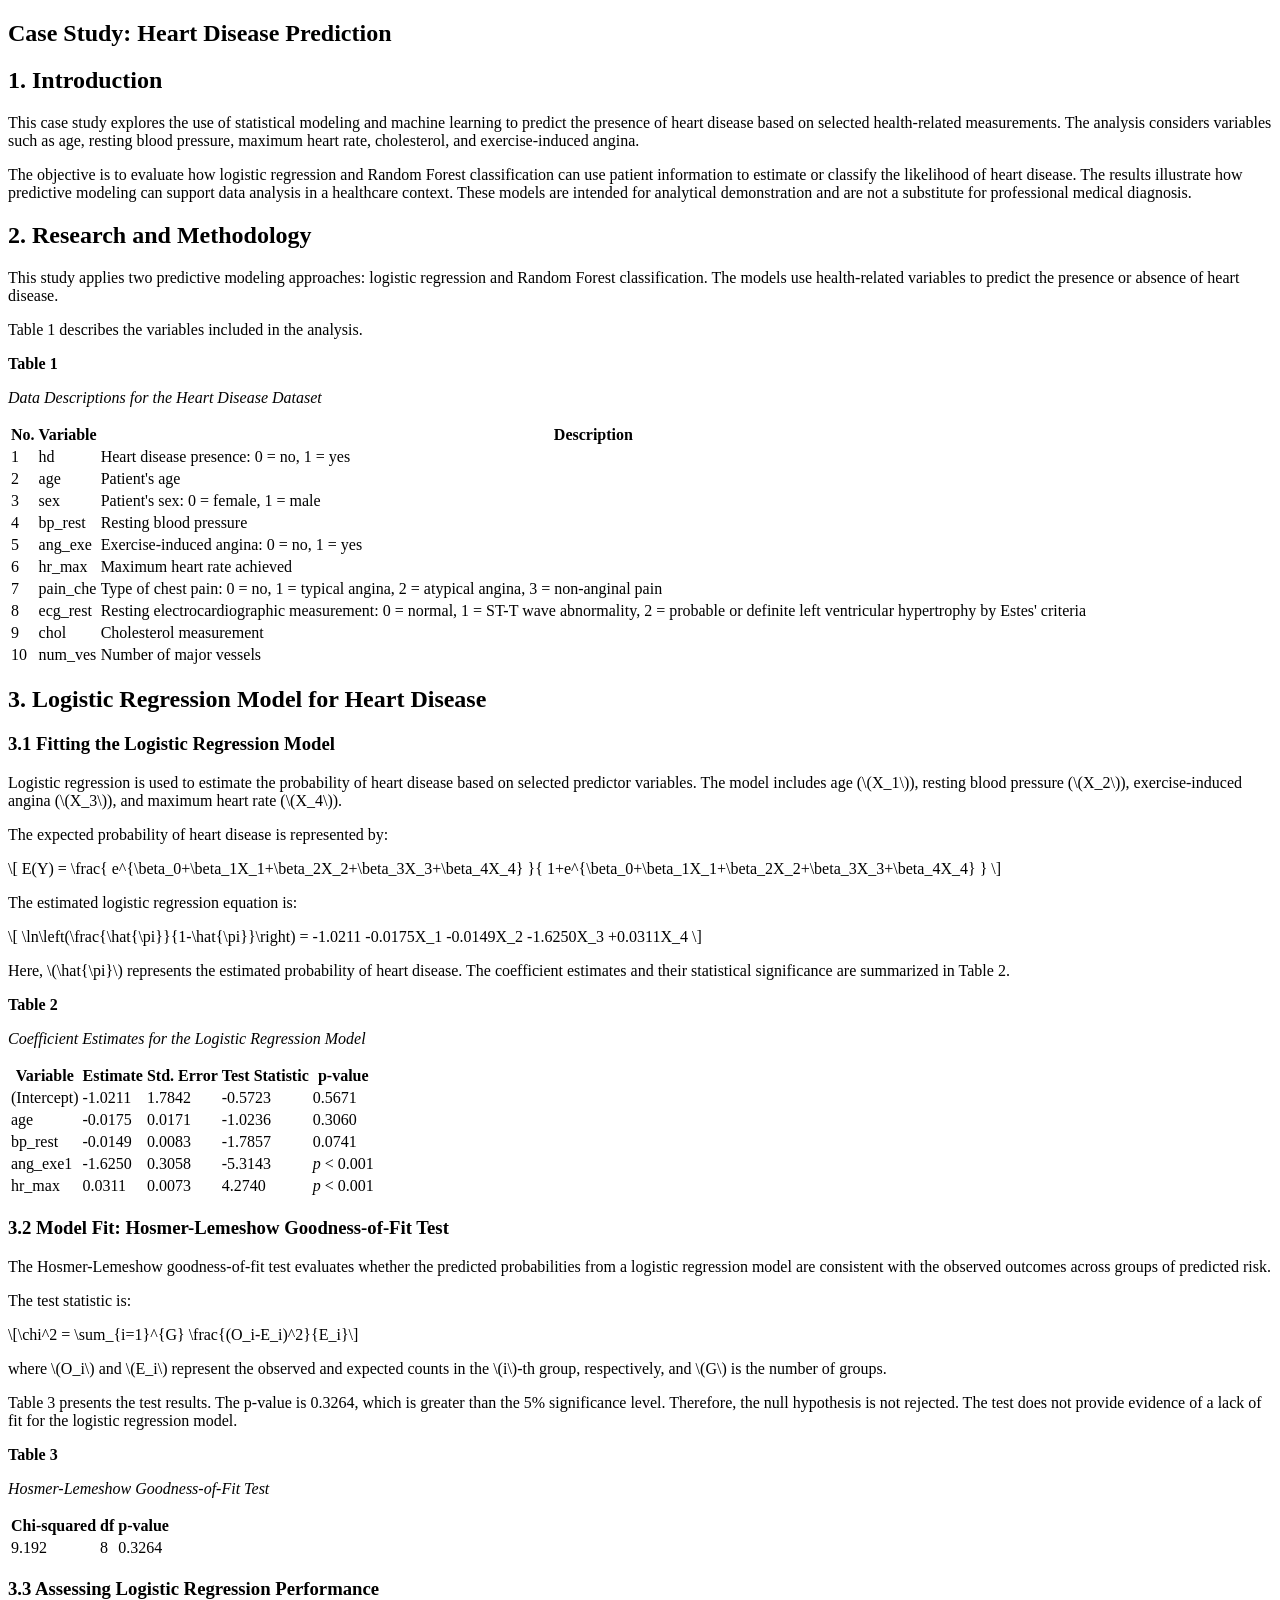
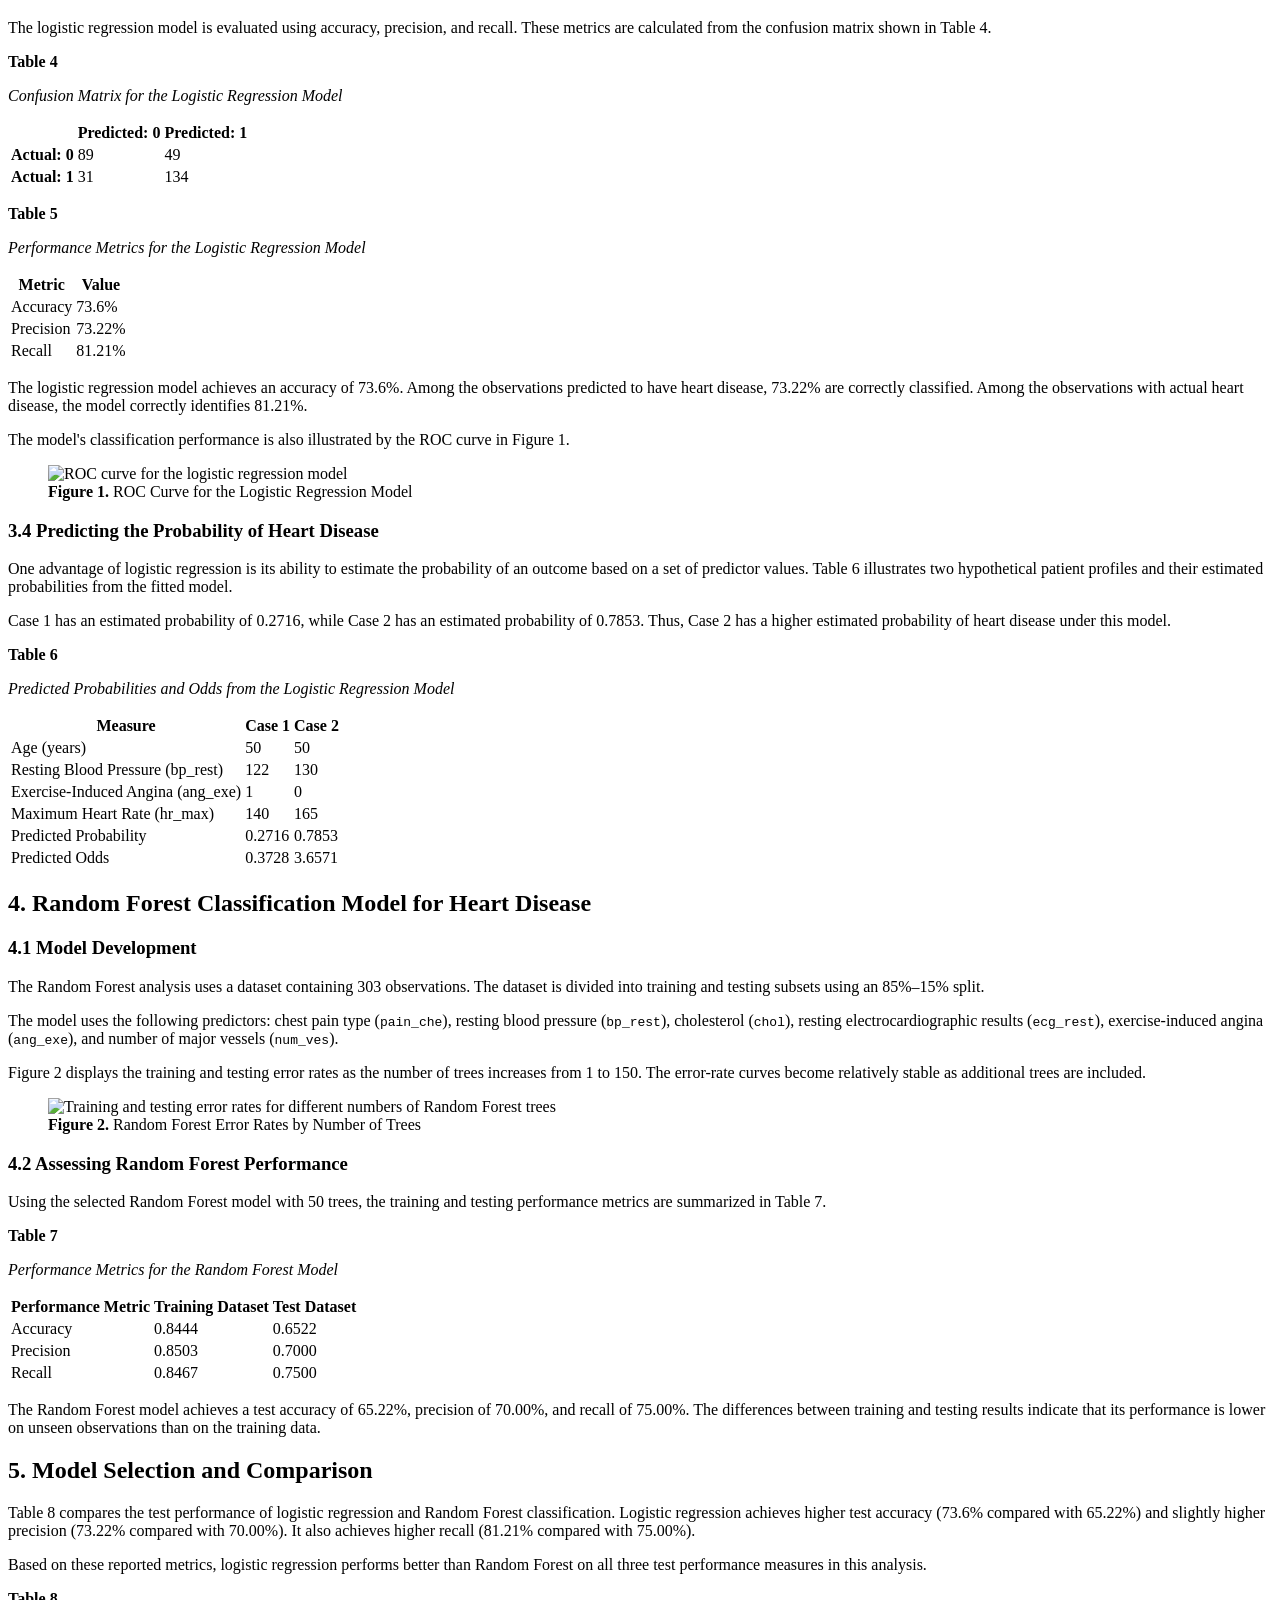
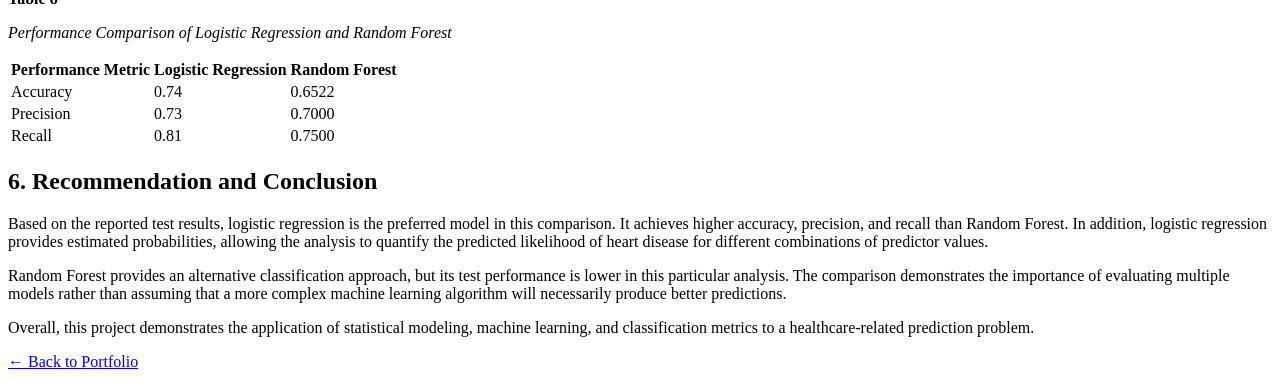
==== Project-Healthcare/index.html @ a83c0358 "changes" ====
<!DOCTYPE html>
<html lang="en">
<head>
    <meta charset="UTF-8">
    <meta name="viewport" content="width=device-width, initial-scale=1.0">
    <meta name="description" content="Heart disease prediction using logistic regression and Random Forest classification, with model evaluation and probability estimation.">
    <title>Heart Disease Prediction | Data Analytics Portfolio</title>

    <link rel="stylesheet" href="../styles.css">
    <link rel="stylesheet" href="./project.css">

    <script>
        MathJax = {
            tex: {
                inlineMath: [['\\(', '\\)']],
                displayMath: [['\\[', '\\]']]
            },
            chtml: {
                scale: 1.2
            }
        };
    </script>
    <script defer src="https://cdn.jsdelivr.net/npm/mathjax@3/es5/tex-chtml.js"></script>
</head>

<body class="main-content">
    <article>

        <h1>Case Study: Heart Disease Prediction</h1>

        <!-- Introduction -->
        <section>
            <h2>1. Introduction</h2>

            <p>
                This case study explores the use of statistical modeling and
                machine learning to predict the presence of heart disease
                based on selected health-related measurements. The analysis
                considers variables such as age, resting blood pressure,
                maximum heart rate, cholesterol, and exercise-induced angina.
            </p>

            <p>
                The objective is to evaluate how logistic regression and
                Random Forest classification can use patient information
                to estimate or classify the likelihood of heart disease.
                The results illustrate how predictive modeling can support
                data analysis in a healthcare context. These models are
                intended for analytical demonstration and are not a substitute
                for professional medical diagnosis.
            </p>
        </section>

        <!-- Research and Methodology -->
        <section>
            <h2>2. Research and Methodology</h2>

            <p>
                This study applies two predictive modeling approaches:
                logistic regression and Random Forest classification.
                The models use health-related variables to predict the
                presence or absence of heart disease.
            </p>

            <p>
                Table 1 describes the variables included in the analysis.
            </p>

            <div class="apa-table">
                <p class="table-number"><strong>Table 1</strong></p>
                <p class="table-title">
                    <em>Data Descriptions for the Heart Disease Dataset</em>
                </p>

                <table class="academic-table">
                    <thead>
                        <tr>
                            <th>No.</th>
                            <th>Variable</th>
                            <th>Description</th>
                        </tr>
                    </thead>
                    <tbody>
                        <tr>
                            <td>1</td>
                            <td>hd</td>
                            <td>Heart disease presence: 0 = no, 1 = yes</td>
                        </tr>
                        <tr>
                            <td>2</td>
                            <td>age</td>
                            <td>Patient's age</td>
                        </tr>
                        <tr>
                            <td>3</td>
                            <td>sex</td>
                            <td>Patient's sex: 0 = female, 1 = male</td>
                        </tr>
                        <tr>
                            <td>4</td>
                            <td>bp_rest</td>
                            <td>Resting blood pressure</td>
                        </tr>
                        <tr>
                            <td>5</td>
                            <td>ang_exe</td>
                            <td>Exercise-induced angina: 0 = no, 1 = yes</td>
                        </tr>
                        <tr>
                            <td>6</td>
                            <td>hr_max</td>
                            <td>Maximum heart rate achieved</td>
                        </tr>
                        <tr>
                            <td>7</td>
                            <td>pain_che</td>
                            <td>
                                Type of chest pain: 0 = no, 1 = typical angina,
                                2 = atypical angina, 3 = non-anginal pain
                            </td>
                        </tr>
                        <tr>
                            <td>8</td>
                            <td>ecg_rest</td>
                            <td>
                                Resting electrocardiographic measurement:
                                0 = normal, 1 = ST-T wave abnormality,
                                2 = probable or definite left ventricular
                                hypertrophy by Estes' criteria
                            </td>
                        </tr>
                        <tr>
                            <td>9</td>
                            <td>chol</td>
                            <td>Cholesterol measurement</td>
                        </tr>
                        <tr>
                            <td>10</td>
                            <td>num_ves</td>
                            <td>Number of major vessels</td>
                        </tr>
                    </tbody>
                </table>
            </div>
        </section>

        <!-- Logistic Regression -->
        <section>
            <h2>3. Logistic Regression Model for Heart Disease</h2>

            <h3>3.1 Fitting the Logistic Regression Model</h3>

            <p>
                Logistic regression is used to estimate the probability
                of heart disease based on selected predictor variables.
                The model includes age (\(X_1\)), resting blood pressure
                (\(X_2\)), exercise-induced angina (\(X_3\)), and
                maximum heart rate (\(X_4\)).
            </p>

            <p>
                The expected probability of heart disease is represented by:
            </p>
            <div class = "equation">
              \[
                E(Y) =
                \frac{
                    e^{\beta_0+\beta_1X_1+\beta_2X_2+\beta_3X_3+\beta_4X_4}
                }{
                    1+e^{\beta_0+\beta_1X_1+\beta_2X_2+\beta_3X_3+\beta_4X_4}
                }
                \]  
            </div>
            

            <p>
                The estimated logistic regression equation is:
            </p>
            <div class = "equation">
                \[
                \ln\left(\frac{\hat{\pi}}{1-\hat{\pi}}\right)
                =
                -1.0211
                -0.0175X_1
                -0.0149X_2
                -1.6250X_3
                +0.0311X_4
                \]
            </div>
          

            <p>
                Here, \(\hat{\pi}\) represents the estimated probability
                of heart disease. The coefficient estimates and their
                statistical significance are summarized in Table 2.
            </p>

            <p><strong>Table 2</strong></p>
            <p><em>Coefficient Estimates for the Logistic Regression Model</em></p>

            <table class="academic-table">
                <thead>
                    <tr>
                        <th>Variable</th>
                        <th>Estimate</th>
                        <th>Std. Error</th>
                        <th>Test Statistic</th>
                        <th>p-value</th>
                    </tr>
                </thead>
                <tbody>
                    <tr>
                        <td>(Intercept)</td>
                        <td>-1.0211</td>
                        <td>1.7842</td>
                        <td>-0.5723</td>
                        <td>0.5671</td>
                    </tr>
                    <tr>
                        <td>age</td>
                        <td>-0.0175</td>
                        <td>0.0171</td>
                        <td>-1.0236</td>
                        <td>0.3060</td>
                    </tr>
                    <tr>
                        <td>bp_rest</td>
                        <td>-0.0149</td>
                        <td>0.0083</td>
                        <td>-1.7857</td>
                        <td>0.0741</td>
                    </tr>
                    <tr>
                        <td>ang_exe1</td>
                        <td>-1.6250</td>
                        <td>0.3058</td>
                        <td>-5.3143</td>
                        <td><em>p</em> &lt; 0.001</td>
                    </tr>
                    <tr>
                        <td>hr_max</td>
                        <td>0.0311</td>
                        <td>0.0073</td>
                        <td>4.2740</td>
                        <td><em>p</em> &lt; 0.001</td>
                    </tr>
                </tbody>
            </table>

            <h3>3.2 Model Fit: Hosmer-Lemeshow Goodness-of-Fit Test</h3>

            <p>
                The Hosmer-Lemeshow goodness-of-fit test evaluates whether
                the predicted probabilities from a logistic regression
                model are consistent with the observed outcomes across
                groups of predicted risk.
            </p>

            <p>The test statistic is:</p>

            <div class = "equation"> 
                \[\chi^2 =
                \sum_{i=1}^{G}
                \frac{(O_i-E_i)^2}{E_i}\]
            </div>

            <p>
                where \(O_i\) and \(E_i\) represent the observed and
                expected counts in the \(i\)-th group, respectively,
                and \(G\) is the number of groups.
            </p>

            <p>
                Table 3 presents the test results. The p-value is 0.3264,
                which is greater than the 5% significance level.
                Therefore, the null hypothesis is not rejected.
                The test does not provide evidence of a lack of fit
                for the logistic regression model.
            </p>

            <p><strong>Table 3</strong></p>
            <p><em>Hosmer-Lemeshow Goodness-of-Fit Test</em></p>

            <table class="academic-table">
                <thead>
                    <tr>
                        <th>Chi-squared</th>
                        <th>df</th>
                        <th>p-value</th>
                    </tr>
                </thead>
                <tbody>
                    <tr>
                        <td>9.192</td>
                        <td>8</td>
                        <td>0.3264</td>
                    </tr>
                </tbody>
            </table>

            <h3>3.3 Assessing Logistic Regression Performance</h3>

            <p>
                The logistic regression model is evaluated using accuracy,
                precision, and recall. These metrics are calculated from
                the confusion matrix shown in Table 4.
            </p>

            <p><strong>Table 4</strong></p>
            <p><em>Confusion Matrix for the Logistic Regression Model</em></p>

            <table class="academic-table">
                <thead>
                    <tr>
                        <th></th>
                        <th>Predicted: 0</th>
                        <th>Predicted: 1</th>
                    </tr>
                </thead>
                <tbody>
                    <tr>
                        <th>Actual: 0</th>
                        <td>89</td>
                        <td>49</td>
                    </tr>
                    <tr>
                        <th>Actual: 1</th>
                        <td>31</td>
                        <td>134</td>
                    </tr>
                </tbody>
            </table>

            <p><strong>Table 5</strong></p>
            <p><em>Performance Metrics for the Logistic Regression Model</em></p>

            <table class="academic-table">
                <thead>
                    <tr>
                        <th>Metric</th>
                        <th>Value</th>
                    </tr>
                </thead>
                <tbody>
                    <tr>
                        <td>Accuracy</td>
                        <td>73.6%</td>
                    </tr>
                    <tr>
                        <td>Precision</td>
                        <td>73.22%</td>
                    </tr>
                    <tr>
                        <td>Recall</td>
                        <td>81.21%</td>
                    </tr>
                </tbody>
            </table>

            <p>
                The logistic regression model achieves an accuracy of
                73.6%. Among the observations predicted to have heart
                disease, 73.22% are correctly classified. Among the
                observations with actual heart disease, the model
                correctly identifies 81.21%.
            </p>

            <p>
                The model's classification performance is also illustrated
                by the ROC curve in Figure 1.
            </p>

            <figure>
                <img
                    src="./images/ROC.png"
                    class="roc-image"
                    alt="ROC curve for the logistic regression model"
                    loading="lazy"
                >
                <figcaption>
                    <strong>Figure 1.</strong> ROC Curve for the Logistic Regression Model
                </figcaption>
            </figure>

            <h3>3.4 Predicting the Probability of Heart Disease</h3>

            <p>
                One advantage of logistic regression is its ability to
                estimate the probability of an outcome based on a set
                of predictor values. Table 6 illustrates two hypothetical
                patient profiles and their estimated probabilities
                from the fitted model.
            </p>

            <p>
                Case 1 has an estimated probability of 0.2716, while
                Case 2 has an estimated probability of 0.7853.
                Thus, Case 2 has a higher estimated probability of
                heart disease under this model.
            </p>

            <p><strong>Table 6</strong></p>
            <p><em>Predicted Probabilities and Odds from the Logistic Regression Model</em></p>

            <table class="academic-table">
                <thead>
                    <tr>
                        <th>Measure</th>
                        <th>Case 1</th>
                        <th>Case 2</th>
                    </tr>
                </thead>
                <tbody>
                    <tr>
                        <td>Age (years)</td>
                        <td>50</td>
                        <td>50</td>
                    </tr>
                    <tr>
                        <td>Resting Blood Pressure (bp_rest)</td>
                        <td>122</td>
                        <td>130</td>
                    </tr>
                    <tr>
                        <td>Exercise-Induced Angina (ang_exe)</td>
                        <td>1</td>
                        <td>0</td>
                    </tr>
                    <tr>
                        <td>Maximum Heart Rate (hr_max)</td>
                        <td>140</td>
                        <td>165</td>
                    </tr>
                    <tr>
                        <td>Predicted Probability</td>
                        <td>0.2716</td>
                        <td>0.7853</td>
                    </tr>
                    <tr>
                        <td>Predicted Odds</td>
                        <td>0.3728</td>
                        <td>3.6571</td>
                    </tr>
                </tbody>
            </table>
        </section>

        <!-- Random Forest -->
        <section>
            <h2>4. Random Forest Classification Model for Heart Disease</h2>

            <h3>4.1 Model Development</h3>

            <p>
                The Random Forest analysis uses a dataset containing
                303 observations. The dataset is divided into training
                and testing subsets using an 85%–15% split.
            </p>

            <p>
                The model uses the following predictors:
                chest pain type (<code>pain_che</code>), resting blood
                pressure (<code>bp_rest</code>), cholesterol
                (<code>chol</code>), resting electrocardiographic results
                (<code>ecg_rest</code>), exercise-induced angina
                (<code>ang_exe</code>), and number of major vessels
                (<code>num_ves</code>).
            </p>

            <p>
                Figure 2 displays the training and testing error rates
                as the number of trees increases from 1 to 150.
                The error-rate curves become relatively stable as
                additional trees are included.
            </p>

            <figure>
                <img
                    src="./images/error_rate.png"
                    class="roc-image"
                    alt="Training and testing error rates for different numbers of Random Forest trees"
                    loading="lazy"
                >
                <figcaption>
                    <strong>Figure 2.</strong> Random Forest Error Rates
                    by Number of Trees
                </figcaption>
            </figure>

            <h3>4.2 Assessing Random Forest Performance</h3>

            <p>
                Using the selected Random Forest model with 50 trees,
                the training and testing performance metrics are
                summarized in Table 7.
            </p>

            <p><strong>Table 7</strong></p>
            <p><em>Performance Metrics for the Random Forest Model</em></p>

            <table class="academic-table">
                <thead>
                    <tr>
                        <th>Performance Metric</th>
                        <th>Training Dataset</th>
                        <th>Test Dataset</th>
                    </tr>
                </thead>
                <tbody>
                    <tr>
                        <td>Accuracy</td>
                        <td>0.8444</td>
                        <td>0.6522</td>
                    </tr>
                    <tr>
                        <td>Precision</td>
                        <td>0.8503</td>
                        <td>0.7000</td>
                    </tr>
                    <tr>
                        <td>Recall</td>
                        <td>0.8467</td>
                        <td>0.7500</td>
                    </tr>
                </tbody>
            </table>

            <p>
                The Random Forest model achieves a test accuracy of
                65.22%, precision of 70.00%, and recall of 75.00%.
                The differences between training and testing results
                indicate that its performance is lower on unseen
                observations than on the training data.
            </p>
        </section>

        <!-- Model Selection -->
        <section>
            <h2>5. Model Selection and Comparison</h2>

            <p>
                Table 8 compares the test performance of logistic
                regression and Random Forest classification.
                Logistic regression achieves higher test accuracy
                (73.6% compared with 65.22%) and slightly higher
                precision (73.22% compared with 70.00%).
                It also achieves higher recall (81.21% compared
                with 75.00%).
            </p>

            <p>
                Based on these reported metrics, logistic regression
                performs better than Random Forest on all three
                test performance measures in this analysis.
            </p>

            <p><strong>Table 8</strong></p>
            <p><em>Performance Comparison of Logistic Regression and Random Forest</em></p>

            <table class="academic-table">
                <thead>
                    <tr>
                        <th>Performance Metric</th>
                        <th>Logistic Regression</th>
                        <th>Random Forest</th>
                    </tr>
                </thead>
                <tbody>
                    <tr>
                        <td>Accuracy</td>
                        <td>0.74</td>
                        <td>0.6522</td>
                    </tr>
                    <tr>
                        <td>Precision</td>
                        <td>0.73</td>
                        <td>0.7000</td>
                    </tr>
                    <tr>
                        <td>Recall</td>
                        <td>0.81</td>
                        <td>0.7500</td>
                    </tr>
                </tbody>
            </table>
        </section>

        <!-- Recommendation -->
        <section>
            <h2>6. Recommendation and Conclusion</h2>

            <p>
                Based on the reported test results, logistic regression
                is the preferred model in this comparison. It achieves
                higher accuracy, precision, and recall than Random
                Forest. In addition, logistic regression provides
                estimated probabilities, allowing the analysis to
                quantify the predicted likelihood of heart disease
                for different combinations of predictor values.
            </p>

            <p>
                Random Forest provides an alternative classification
                approach, but its test performance is lower in this
                particular analysis. The comparison demonstrates the
                importance of evaluating multiple models rather than
                assuming that a more complex machine learning algorithm
                will necessarily produce better predictions.
            </p>

            <p>
                Overall, this project demonstrates the application
                of statistical modeling, machine learning, and
                classification metrics to a healthcare-related
                prediction problem.
            </p>
        </section>

        <p>
            <a href="../index.html">← Back to Portfolio</a>
        </p>

    </article>

    <script src="main.js"></script>
</body>
</html>
---- Project-Healthcare/project.css ----
:root {
   
        mjx-container {
        font-size: 200%;
        }


    .roc-image {
        width: 500px;
        height: auto;
        max-width: 100%
    }

}
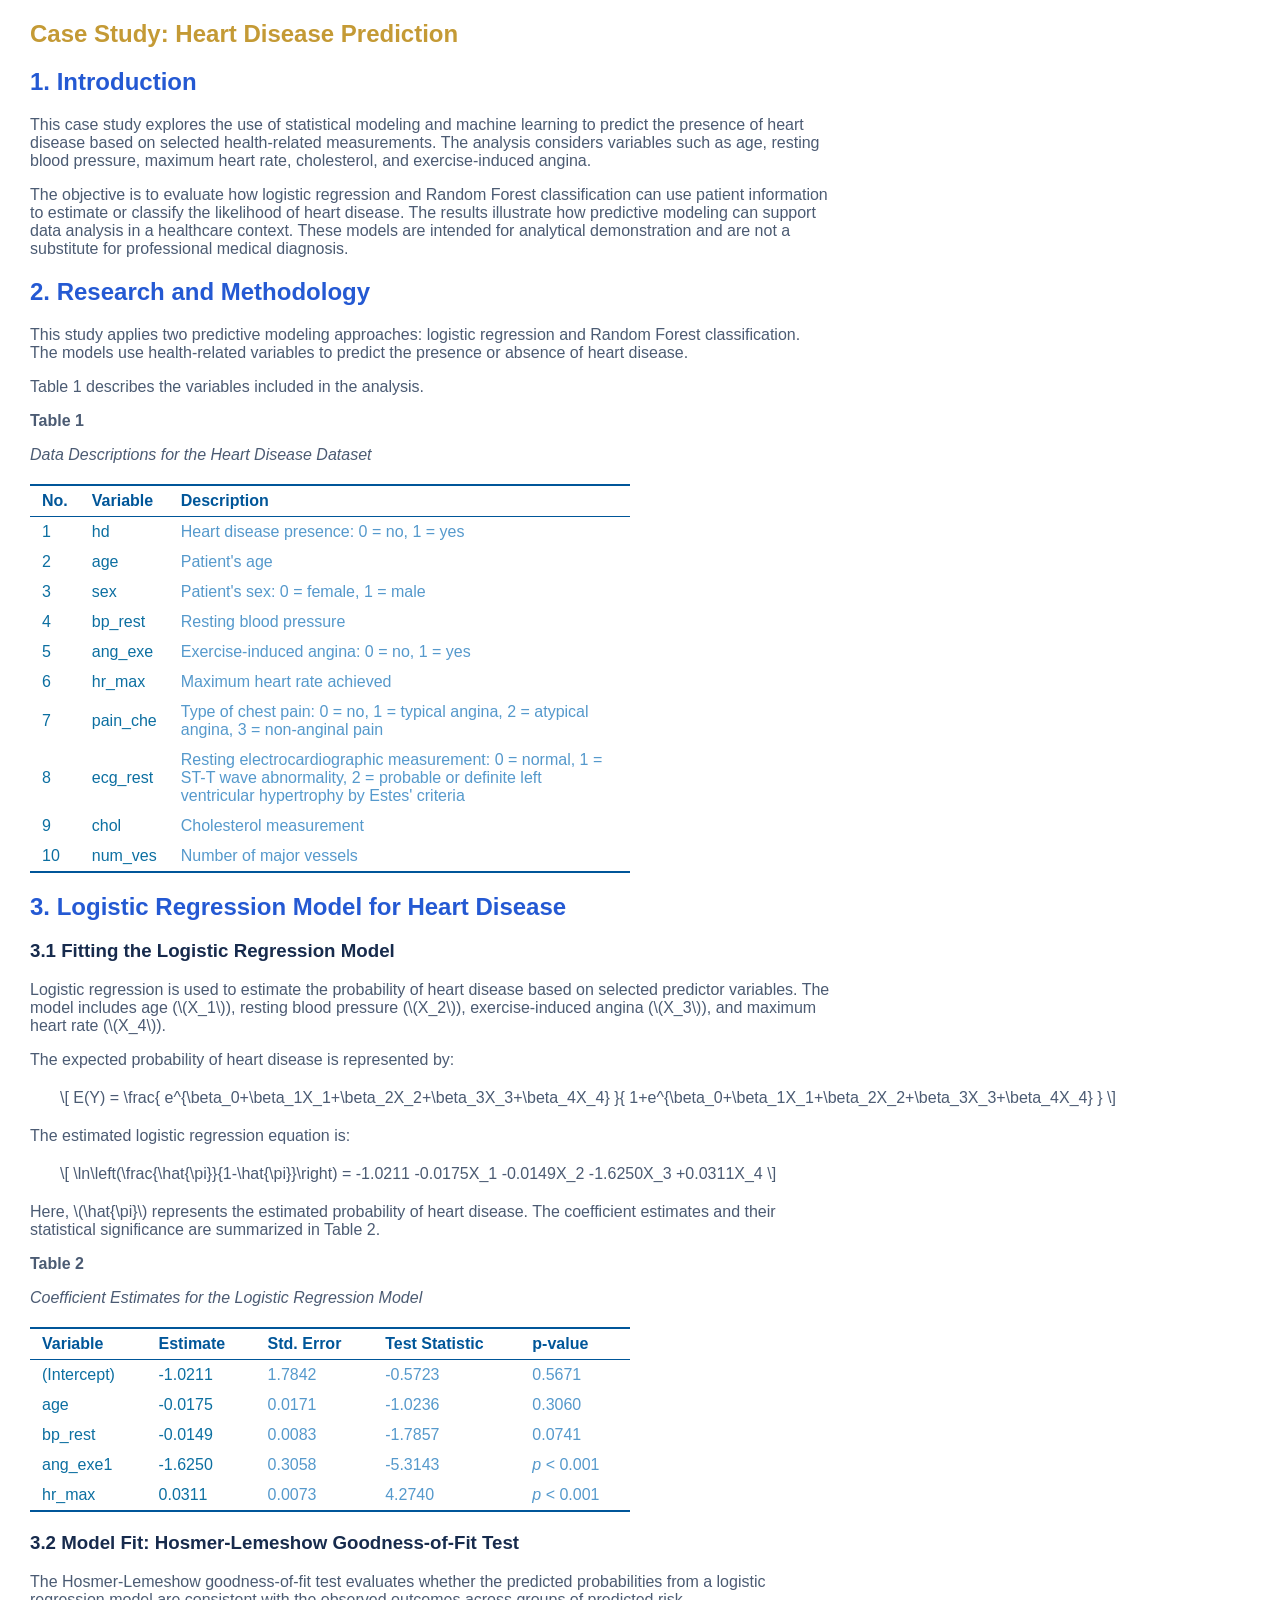
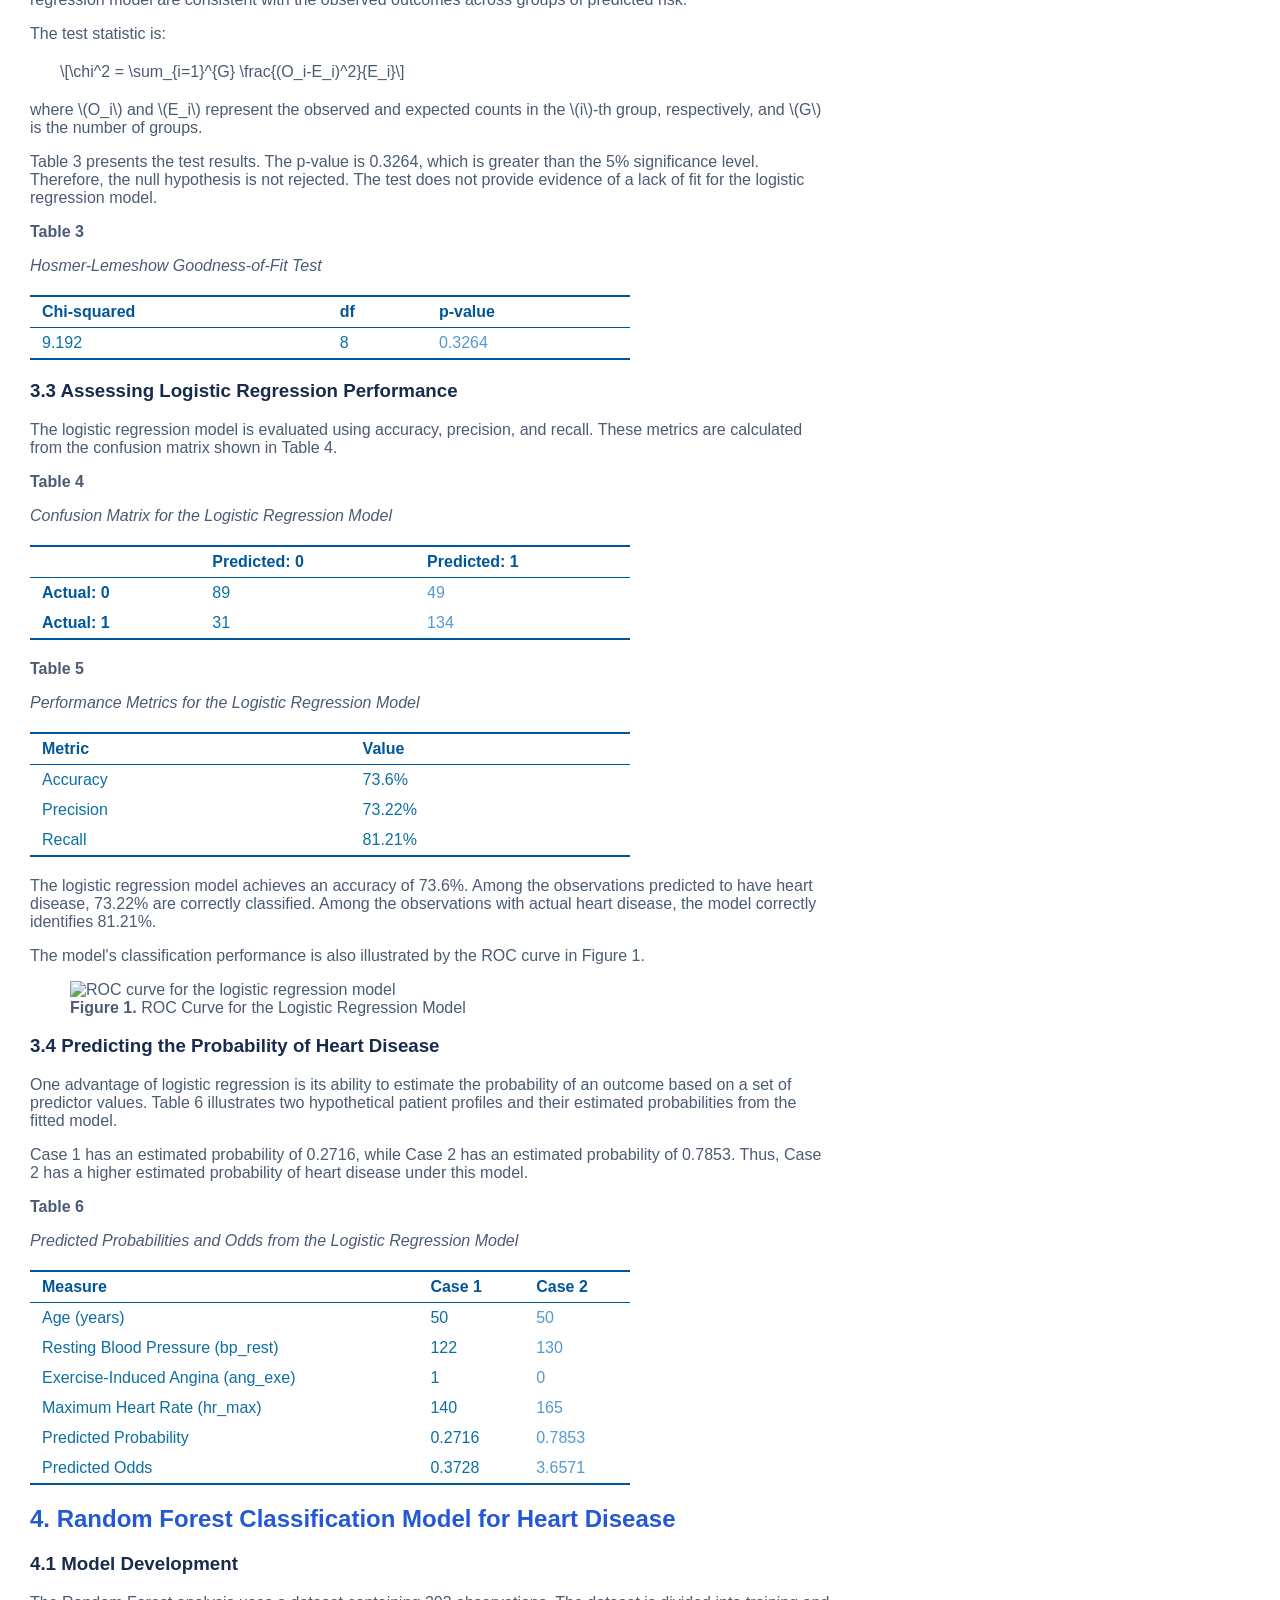
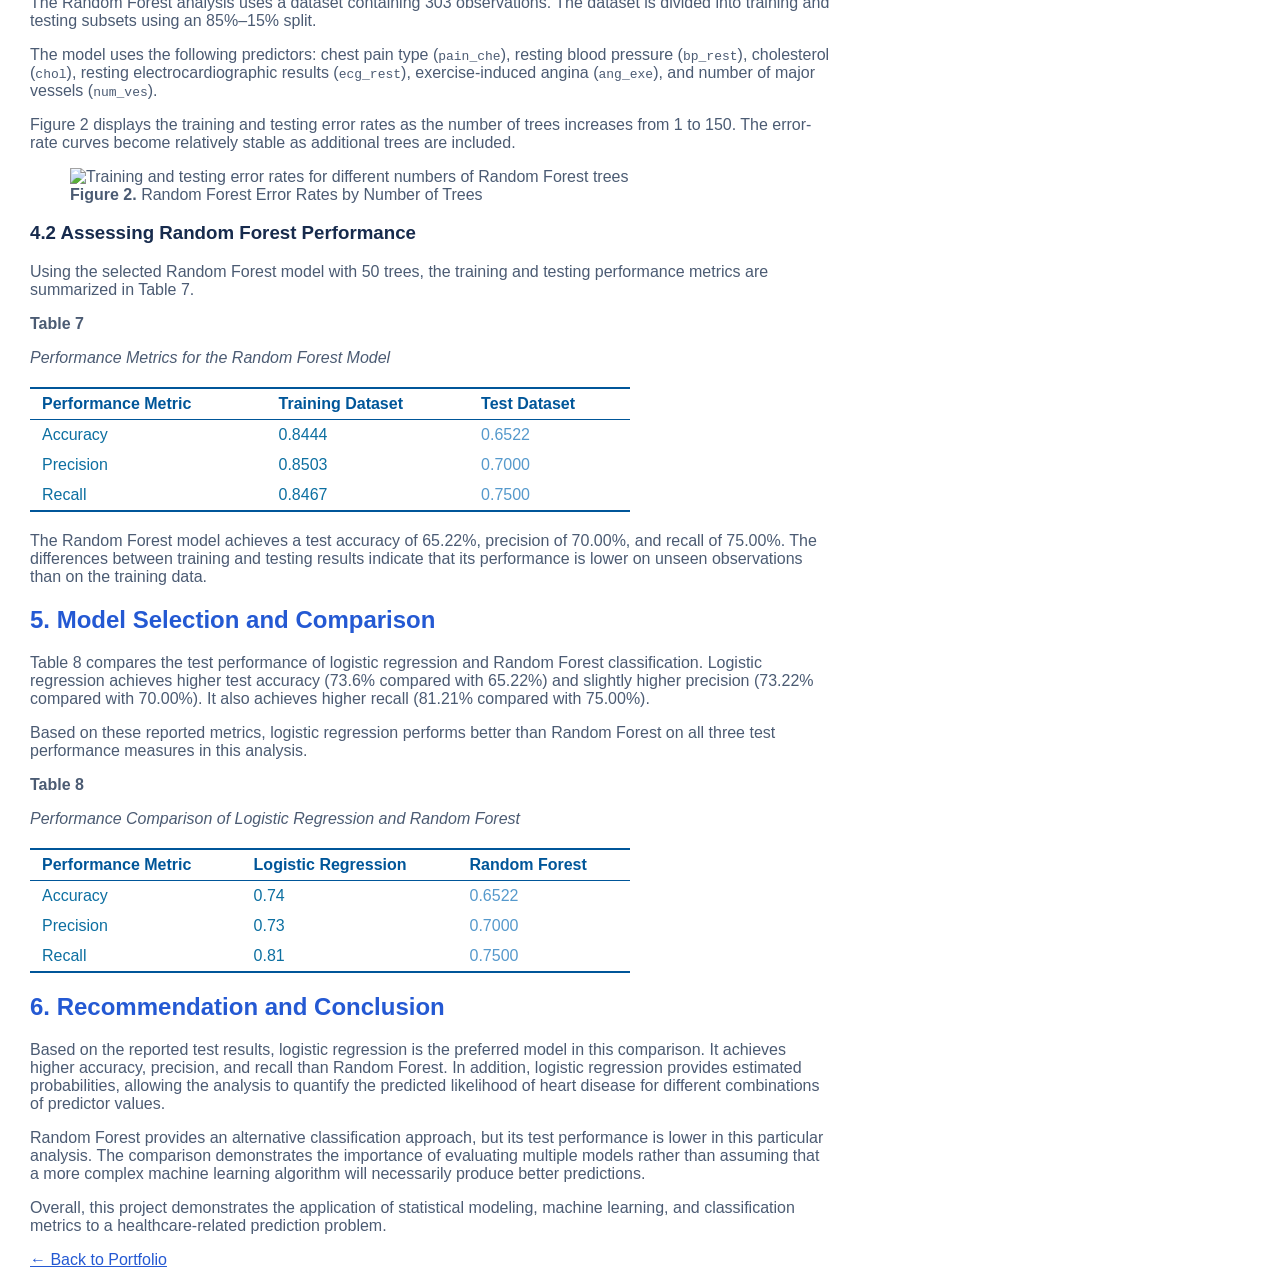
==== commit f0f990b7: "changes" ====
--- a/Project-Healthcare/index.html
+++ b/Project-Healthcare/index.html
@@ -16,7 +16,8 @@
                 displayMath: [['\\[', '\\]']]
             },
             chtml: {
-                scale: 1.2
+                scale: 1.2,
+                displayAlign: 'left'
             }
         };
     </script>
--- a/styles.css
+++ b/styles.css
@@ -0,0 +1,163 @@
+:root {
+    --background: #FFFFFF;
+    --surface: #F5F8FF;
+    --surface-hover: #EAF1FF;
+
+    --text: #172B4D;
+    --text-secondary: #4B5B73;
+
+    --accent: #2459D3;
+    --accent-hover: #1947B5;
+
+    --border: #DFE7F3;
+
+    --shadow: 0 8px 28px rgba(23, 43, 77, 0.07);
+    --shadow-hover: 0 16px 36px rgba(23, 43, 77, 0.13);
+
+    --radius: 16px;
+    --content-width: 1080px;
+}
+
+body {
+    font-family: Arial, Helvetica, sans-serif;
+    color: #4B5B73;
+    background-color: #FFFFFF;
+    margin-left: 30px;
+    margin-right:30px;
+    width: auto;
+}
+/* Main page title */
+h1 {
+    color: #C49A35;
+}
+
+/* Section titles */
+h2 {
+    color: #2459D3;
+}
+
+/* Subheadings */
+h3, h4 {
+    color: #172B4D;
+}
+
+/* Paragraphs */
+p {
+    color: #4B5B73;
+    width: 800px;
+}
+
+img {
+    width: 800px;
+}
+/* Links */
+a {
+    color: #2459D3;
+}
+a:hover {
+    color: #1947B5;
+}
+table {
+            border-collapse: collapse;
+            font-family: Arial, sans-serif;
+            width: 100%;
+            max-width: 1000px;
+            margin-left: 0;
+            margin-right: auto;
+            color: #0c6fa1;
+        }
+
+        th, td {
+            padding: 8px 12px;
+            text-align: center;
+        }
+        thead th {
+            font-weight: normal;
+        }
+        .border-top {
+            border-top: 2px solid #0c6fa1;
+        }
+        .border-bottom {
+            border-bottom: 2px solid #0c6fa1;
+        }
+        .border-header-sub {
+            border-top: 1px solid #0c6fa1;
+        }
+        .text-left {
+            text-align: left;
+        }
+        .bold {
+            font-weight: bold;
+        }
+        tbody tr td {
+            color: #5599cc;
+        }
+        tbody tr td:first-child, tbody tr td:nth-child(2) {
+            color: #0c6fa1;
+        }
+        .average-row td {
+            color: #0c6fa1;
+            font-weight: bold;
+            border-top: 1px solid #0c6fa1;
+        }
+    
+
+    /* Modern, clean style matching academic journal formats */
+        .academic-table {
+            width: 100%;
+            max-width: 600px;
+            border-collapse: collapse;
+            font-family: -apple-system, BlinkMacSystemFont, "Segoe UI", Roboto, Helvetica, Arial, sans-serif;
+            margin: 20px 0;
+            color: #005699; /* Matching the blue tone from the image */
+        }
+
+        /* Top thick border */
+        .academic-table thead {
+            border-top: 2px solid #005699;
+             border-bottom: 1px solid #005699;
+        }
+
+        /* Bottom border of the header zone */
+        .academic-table tr.header-bottom-border {
+            border-bottom: 1px solid #005699;
+        }
+
+        /* Bottom thick border of the entire table */
+        .academic-table tbody {
+            border-bottom: 2px solid #005699;
+        }
+
+        /* Header cell styling */
+        .academic-table th {
+            font-weight: bold;
+            text-align: left;
+            padding: 6px 12px;
+            vertical-align: bottom;
+        }
+
+        /* Specific header alignment */
+        .academic-table th.center-header {
+            text-align: center;
+        }
+
+        /* Sub-border under the nested "Test" header */
+        .academic-table th.sub-nested-header {
+            border-bottom: 1px solid #005699;
+            text-align: left;
+            padding-bottom: 2px;
+        }
+
+        /* Data cell styling */
+        .academic-table td {
+            padding: 6px 12px;
+            text-align: left;
+            font-weight: normal;
+        }
+
+        /* Style for the row labels to make them stand out slightly */
+        .academic-table td.row-label {
+            font-weight: bold;
+        }
+
+
--- a/Project-Healthcare/project.css
+++ b/Project-Healthcare/project.css
@@ -3,7 +3,6 @@
         mjx-container {
         font-size: 200%;
         }
-
 
     .roc-image {
         width: 500px;
@@ -11,5 +10,9 @@
         max-width: 100%
     }
 
+.equation {
+    margin-left: 30px;
+    margin-top: 20px;
+    margin-bottom: 20px;
 }
-
+}
